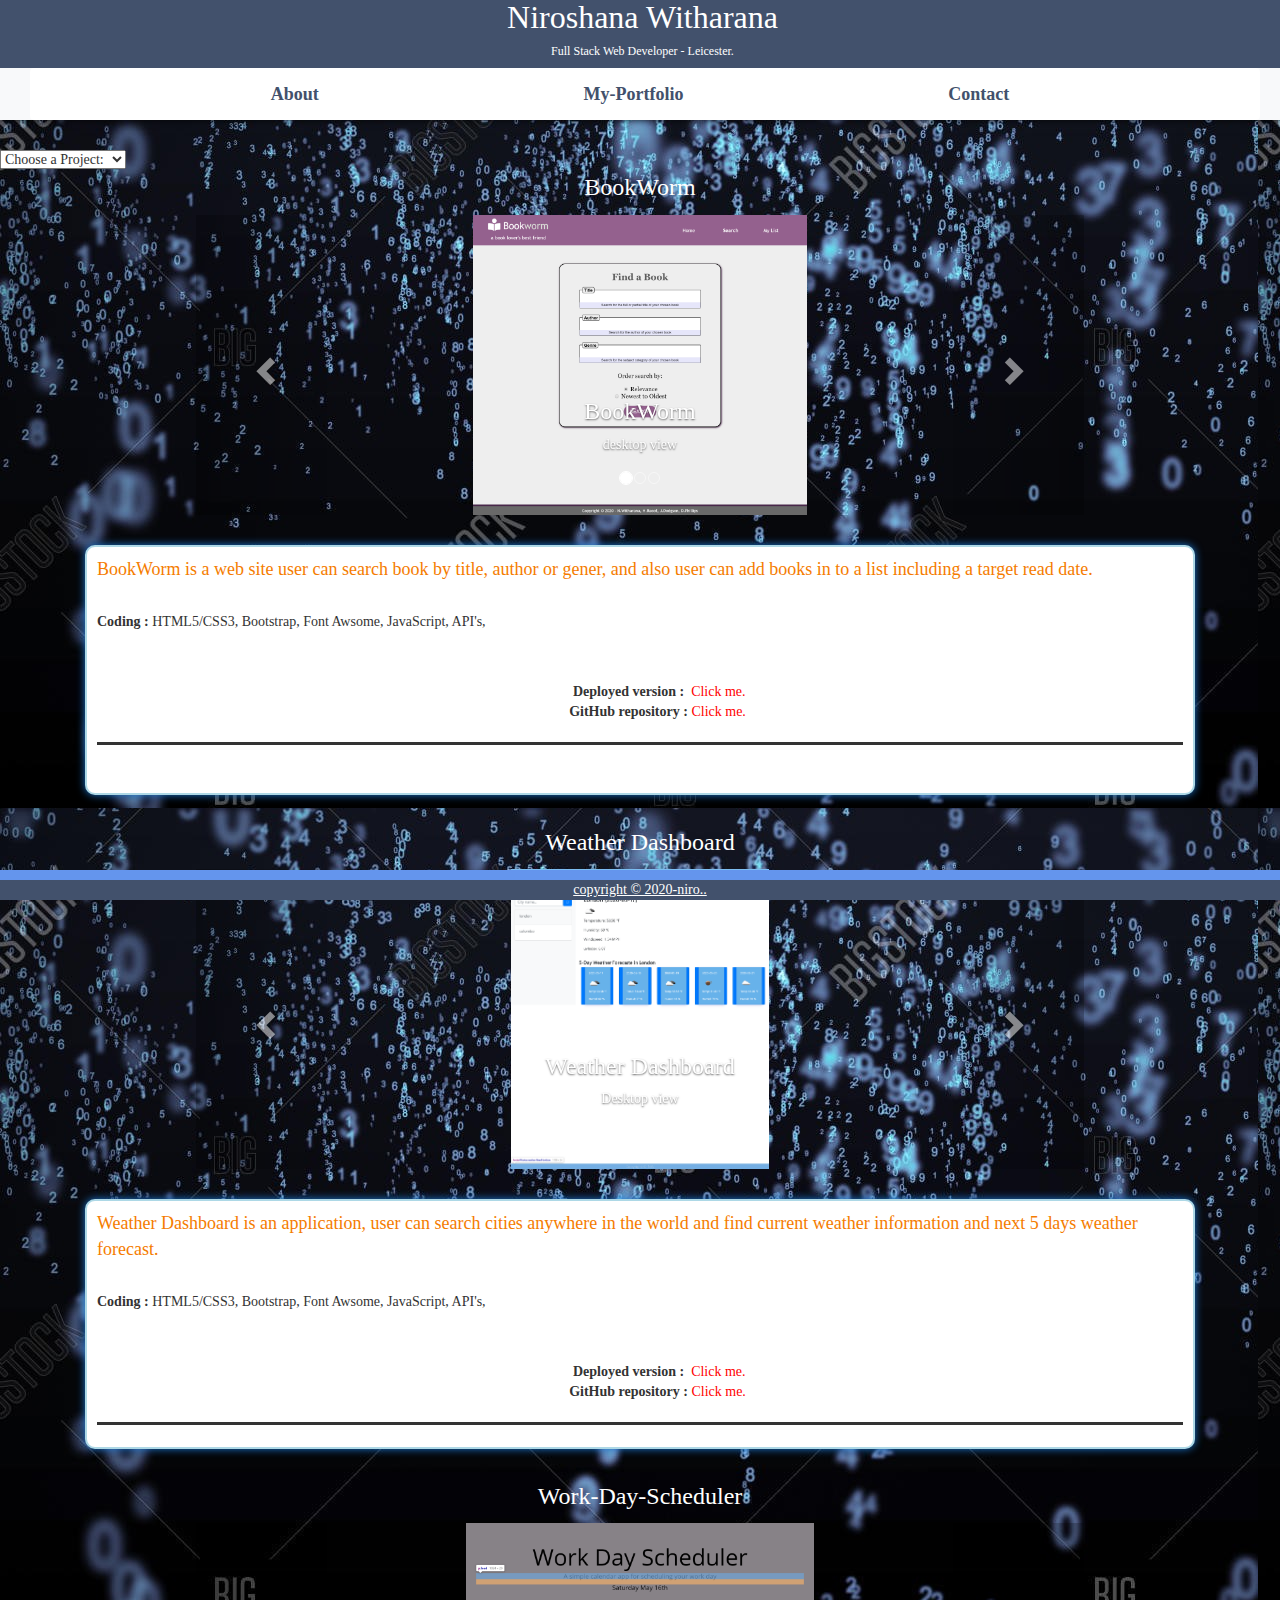
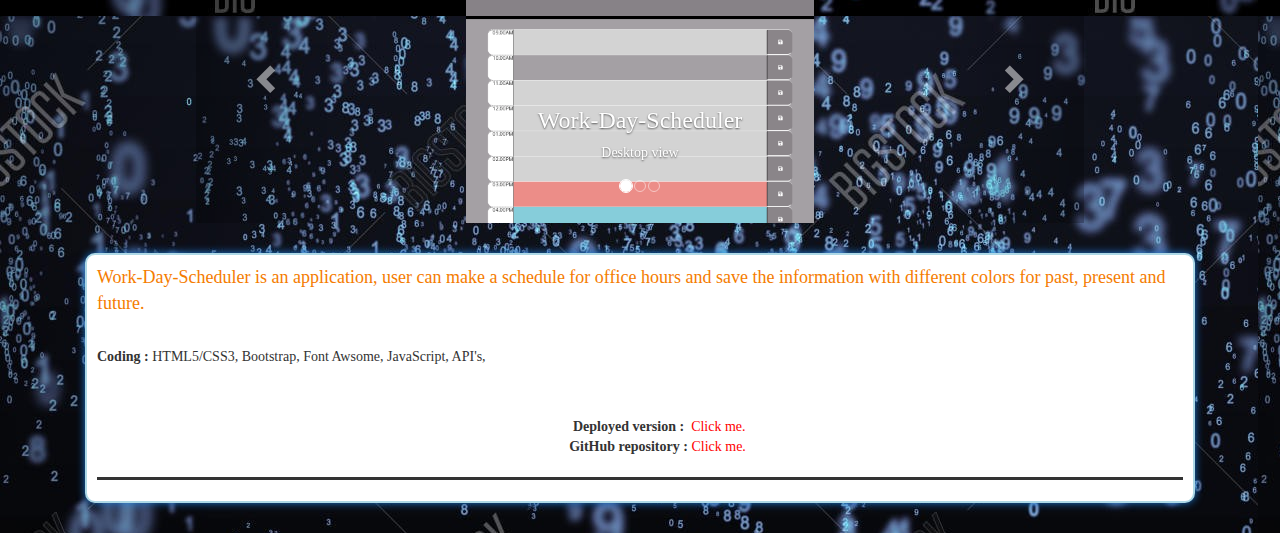
==== portfolio.html @ 0a8e4cf7 "portfolio updated" ====
<!DOCTYPE html>
<html lang="en">

<head>
  <meta charset="UTF-8">
  <meta name="viewport" content="width=device-width, initial-scale=1.0">
  <link rel="stylesheet" href="style.css">
  <link href="https://stackpath.bootstrapcdn.com/bootstrap/4.4.1/css/bootstrap.min.css" rel="stylesheet"
    integrity="sha384-Vkoo8x4CGsO3+Hhxv8T/Q5PaXtkKtu6ug5TOeNV6gBiFeWPGFN9MuhOf23Q9Ifjh" crossorigin="anonymous">

  <link rel="stylesheet" href="https://maxcdn.bootstrapcdn.com/bootstrap/3.4.1/css/bootstrap.min.css">
  <script src="https://ajax.googleapis.com/ajax/libs/jquery/3.5.1/jquery.min.js"></script>
  <script src="https://maxcdn.bootstrapcdn.com/bootstrap/3.4.1/js/bootstrap.min.js"></script>
  <title>My-Portfolio</title>
</head>

<body>
  <div class="navDiv">
    <span class="navHeader">
      <h1>Niroshana Witharana</h1>
    </span>
    <span class="navHeader">
      <h6 class="subHeader">Full Stack Web Developer - Leicester.</h6>
    </span>

    <nav class="navbar navbar-light navLink navFix">
      <a class="navbar-brand navAbout navPort1" href="index.html">About</a>

      <a class="navbar-brand navPortfolio navPort2" href="portfolio.html">My-Portfolio</a>

      <a class="navbar-brand navContact navPort3" href="contact.html">Contact</a>
    </nav>
  </div>

  <main class="portfolio">
    <select name="projectname" id="projectname" onchange="myProject()">
      <option value="" disabled selected>Choose a Project:</option>
      <option value="bookworm">BookWorm</option>
      <option value="getgrab">Get Grab</option>
      <option value="employeetracker">Employee Tracker</option>
    </select>

    <div class="container bookworm">
      <p class="proName">BookWorm</p>
      <div>
        <div id="myCarousel" class="carousel slide" data-ride="carousel">
          <!-- Indicators -->
          <ol class="carousel-indicators">
            <li data-target="#myCarousel" data-slide-to="0" class="active"></li>
            <li data-target="#myCarousel" data-slide-to="1"></li>
            <li data-target="#myCarousel" data-slide-to="2"></li>
          </ol>

          <!-- Wrapper for slides -->
          <div class="carousel-inner">

            <div class="item active">
              <img src="images\desktop.png" alt="Los Angeles" class="proImage" style="width:100%;">
              <div class="carousel-caption">
                <h3>BookWorm</h3>
                <p>desktop view</p>
              </div>
            </div>

            <div class="item">
              <img src="images\bookworm-ipad.png" alt="Chicago" class="proImage" style="width:100%;">
              <div class="carousel-caption">
                <h3>BookWorm</h3>
                <p>ipad view</p>
              </div>
            </div>

            <div class="item">
              <img src="images\bookwarm-mobile.png" alt="New York" class="proImage" style="width:100%;">
              <div class="carousel-caption">
                <h3>BookWorm</h3>
                <p>mobile view</p>
              </div>
            </div>

          </div>

          <!-- Left and right controls -->
          <a class="left carousel-control" href="#myCarousel" data-slide="prev">
            <span class="glyphicon glyphicon-chevron-left"></span>
            <span class="sr-only">Previous</span>
          </a>
          <a class="right carousel-control" href="#myCarousel" data-slide="next">
            <span class="glyphicon glyphicon-chevron-right"></span>
            <span class="sr-only">Next</span>
          </a>
        </div>

      </div>
      <div class="mainDiv projectInfo">
        <p class="proInfo">BookWorm is a web site user can search book by title, author or gener, and also user can
          add books in to a list including a target read date.</p>
        <br>
        <strong>Coding : </strong>HTML5/CSS3, Bootstrap, Font Awsome, JavaScript, API's,
        <div class="proLink">
          <strong> Deployed version : </strong> <a href="https://joedodgson.github.io/Bookworm/home.html">Click me.</a>
          <strong>GitHub repository : </strong><a href="https://github.com/niroshanwitharana/Bookworm">Click me.</a>
        </div>
      </div>
    </div>

    <div class="container getgrab">
      <p class="proName">Weather Dashboard</p>
      <div>
        <div id="myCarousel" class="carousel slide" data-ride="carousel">
          <!-- Indicators -->
          <ol class="carousel-indicators">
            <li data-target="#myCarousel" data-slide-to="0" class="active"></li>
            <li data-target="#myCarousel" data-slide-to="1"></li>
            <li data-target="#myCarousel" data-slide-to="2"></li>
          </ol>

          <!-- Wrapper for slides -->
          <div class="carousel-inner">

            <div class="item active">
              <img src="images\weather-desktop.png" alt="Los Angeles" class="proImage" style="width:100%;">
              <div class="carousel-caption">
                <h3>Weather Dashboard</h3>
                <p>Desktop view</p>
              </div>
            </div>

            <div class="item">
              <img src="images\weather-ipad.png" alt="Chicago" class="proImage" style="width:100%;">
              <div class="carousel-caption">
                <h3>Weather Dashboard</h3>
                <p>Ipad view</p>
              </div>
            </div>

            <div class="item">
              <img src="images\weather-mobile.png" alt="New York" class="proImage" style="width:100%;">
              <div class="carousel-caption">
                <h3>Weather Dashboard</h3>
                <p>Mobile view</p>
              </div>
            </div>
            
          </div>

          <!-- Left and right controls -->
          <a class="left carousel-control" href="#myCarousel" data-slide="prev">
            <span class="glyphicon glyphicon-chevron-left"></span>
            <span class="sr-only">Previous</span>
          </a>
          <a class="right carousel-control" href="#myCarousel" data-slide="next">
            <span class="glyphicon glyphicon-chevron-right"></span>
            <span class="sr-only">Next</span>
          </a>
        </div>
      </div>
      <div class="mainDiv projectInfo">
        <p class="proInfo">Weather Dashboard is an application, user can search cities anywhere in the world and find
          current weather information and next 5 days weather forecast. </p>
        <br>
        <strong>Coding : </strong>HTML5/CSS3, Bootstrap, Font Awsome, JavaScript, API's,
        <div class="proLink">
          <strong> Deployed version : </strong> <a href="https://niroshanwitharana.github.io/University-Of-Birmingham/Weather-Dashboard/index.html">Click me.</a>
          <strong>GitHub repository : </strong><a href="https://github.com/niroshanwitharana/University-Of-Birmingham/tree/master/Weather-Dashboard">Click me.</a>
        </div>
      </div>     
    </div>

    <div class="container employeetracker">
      <p class="proName">Work-Day-Scheduler</p>
      <div>
        <div id="myCarousel" class="carousel slide" data-ride="carousel">
          <!-- Indicators -->
          <ol class="carousel-indicators">
            <li data-target="#myCarousel" data-slide-to="0" class="active"></li>
            <li data-target="#myCarousel" data-slide-to="1"></li>
            <li data-target="#myCarousel" data-slide-to="2"></li>
          </ol>

          <!-- Wrapper for slides -->
          <div class="carousel-inner">

            <div class="item active">
              <img src="images\planner-desktop.png" alt="Los Angeles" class="proImage" style="width:100%;">
              <div class="carousel-caption">
                <h3>Work-Day-Scheduler</h3>
                <p>Desktop view</p>
              </div>
            </div>

            <div class="item">
              <img src="images\planner-ipad.png" alt="Chicago" class="proImage" style="width:100%;">
              <div class="carousel-caption">
                <h3>Work-Day-Scheduler</h3>
                <p>Ipad view</p>
              </div>
            </div>

            <div class="item">
              <img src="images\planner-mobile.png" alt="New York" class="proImage" style="width:100%;">
              <div class="carousel-caption">
                <h3>Work-Day-Scheduler</h3>
                <p>Mobile view</p>
              </div>
            </div>

          </div>

          <!-- Left and right controls -->
          <a class="left carousel-control" href="#myCarousel" data-slide="prev">
            <span class="glyphicon glyphicon-chevron-left"></span>
            <span class="sr-only">Previous</span>
          </a>
          <a class="right carousel-control" href="#myCarousel" data-slide="next">
            <span class="glyphicon glyphicon-chevron-right"></span>
            <span class="sr-only">Next</span>
          </a>
        </div>
      </div>
      <div class="mainDiv projectInfo">
        <p class="proInfo">Work-Day-Scheduler is an application, user can make a schedule for office hours and save
          the information with different colors for past, present and future. </p>
        <br>
        <strong>Coding : </strong>HTML5/CSS3, Bootstrap, Font Awsome, JavaScript, API's,
        <div class="proLink">
          <strong> Deployed version : </strong> <a href="https://niroshanwitharana.github.io/University-Of-Birmingham/work-day-scheduler/Develop/index.html">Click me.</a>
          <strong>GitHub repository : </strong><a href="https://github.com/niroshanwitharana/University-Of-Birmingham/tree/master/work-day-scheduler">Click me.</a>
        </div>
      </div> 
      
    </div>

  </main>

  
  <footer id="basement" class="basementFix">
    <div class="stickToFooter"></div>
    <p class="foot">copyright © 2020-niro..</p>
  </footer>

  <script src="https://code.jquery.com/jquery-3.4.1.min.js"></script>
  <script src="script.js"></script>
</body>

</html>
---- style.css ----
*{
    margin: 0px;
    padding: 0px;
    font-family: serif;
}
/* nav bar styling */
.navDiv{
    display: grid;
    background: white;
}
.navHeader{
    background-color: #42516c;
    color: white;
    display: inline;
    text-align: center;
    padding-left: 5px;   
}
h1{
    font-size: x-large !important;
    padding: 0px;
    margin: 0px !important;
   }
.navLink{    
    cursor: pointer;    
}
a:hover {
    color: red;
  }
.subHeader{
    display: block !important;
    
}
.navbar{
    padding: 0px !important;
    background-image: url(./images/1_80Ofj1rQvBRC9rB7pu_BWw.jpeg) !important;
}

.navbar-light .navbar-brand {
   color: #42516c !important;
}
.navFix{
    margin-bottom: 0px !important;
    position: relative;
    display: flex;
    flex-wrap: wrap;
    justify-content: space-between;
}
.navPort1{
    float: left;
}
.navPort3{
    float: right;
}

/* main styling */
h5{
    text-align: center;
}
.theo{
    width: 50%;
    height: auto;
    display: block;
    margin-left: auto;
    margin-right: auto;
    margin-bottom: 10px;
    
}
.about{
    list-style: none
}
.aboutMe{
        
    height: auto;
    margin-left: auto;
    margin-right: auto;
    background-image: url(./images/abstract-web-developer-background-blue.jpg);
}
.aboutMeH4{
    color: white;  
    padding-bottom: 20px;    
}
.aboutDiv{
    float: left;
    margin-right: 10px;
    color: #42516c !important;
}
ul li a{
    color: #42516c;
}
.mainDiv{
    border: 2px solid;
    width: 70%;
    float: right;
    border-radius: 10px;
    min-height: 250px;
    border-color: lightblue;
    padding: 10px;
    box-shadow: 0 0 8px #1976D2;
    background-color: white;
}
.projectInfo{
    margin-top: 30px;
    margin-bottom: 30px;
    width: 100% !important;
    margin-right: 0px !important;
}
.info{
    display: none;
}
.hide{
    display: none;
}
.show{
    display: block;
}
.mainContact{
    padding: 10px !important;
    background-color: whitesmoke; 
    display: inline-block;    
}
body{
    background-color: #d8d5d5 !important;
    height: 100%;
    background-image: url(./images/262869841.jpg);
    
 }

.stickToFooter{
    background: cornflowerblue;
    height: 10px;
    position: relative;
    
}
.resume{
    clear: both;
    display: block;
    text-align: center;
    color:#8E24AA;
    padding-top: 20px;
}
/* portfolio css*/
.carousel {
    position: relative;
    width: 80%;
    display: block;
    margin-left: auto;
    margin-right: auto;
}
.portfolio {
    padding-top: 30px;
}
.proImage {
    height: 300px !important;
    width: auto !important;    
    margin-left: auto;
    margin-right: auto;
}
.proName {
    color: white;
    font-size: x-large;
    text-align: center;
}
.proInfo {
    color: #F57C00;
    font-size: large;
}
.proLink {
    display: block;
    margin-top: inherit;
    border-bottom-style: solid;
    white-space: break-spaces;
    text-align: center;
}
.proLink a{
    color: red;
}
/* contact */
.contactInfo{
    display: block;
    margin-left: auto;
    margin-right: auto;
    margin-top: 50px;
    margin-bottom: 50px;
    border: 2px solid;
    width: 70%;    
    border-radius: 10px;
    min-height: 250px;
    border-color: lightblue;    
    box-shadow: 0 0 8px #42516c;
    background: white;
}
.contactHeader{
    color: tomato;
    text-align: center;
}
.forHr{
    display: block;
    border: solid 1px;
    width: 80%;
    margin-left: auto;
    margin-right: auto;
    
}
.address{
    text-align: center;
    
}
.left{
    float: left;
    padding-left: 20px;
}
.right{
    float: right;
    padding-right: 20px;
}
 #basement{
     text-align: center;
     background: #42516c;
     text-decoration: underline;   
     color: white; 
        
 }
 .basementFix{
    display: block;
    bottom: 0px;
    position: fixed;
    width: -webkit-fill-available;
 }
.foot{
    margin-bottom: 0px !important;
    
}



@media screen and (min-width: 640px) {
   .navHeader{
    display: block;    
   }  
    .aboutMe{
        clear: both;
    }
    .navLink{        
        font-weight: 600;
        margin-left: 30px;
        margin-right: 20px;
    }
    .navDiv{
       background-color: #f8f9fa;
       line-height: normal;
       box-shadow: 0px -1px 8px black;
        
    }
    .navHeader{
        padding-bottom: inherit;
        
    }
    h1{
        font-size: xx-large !important;
    }
    .mainContact{
        margin-top: 15px;     
        box-shadow: -2px 4px 9px 0px black;   
        /* margin-left: 15px !important;  */
        /* margin-right: 15px !important; */
        padding-right: 10px;    
        display: block;       
        margin-left: auto !important;
        margin-right: auto !important;
        margin-bottom: 20px !important;
    }
    .mainDiv{
        margin-right: 30px;
    }
  }
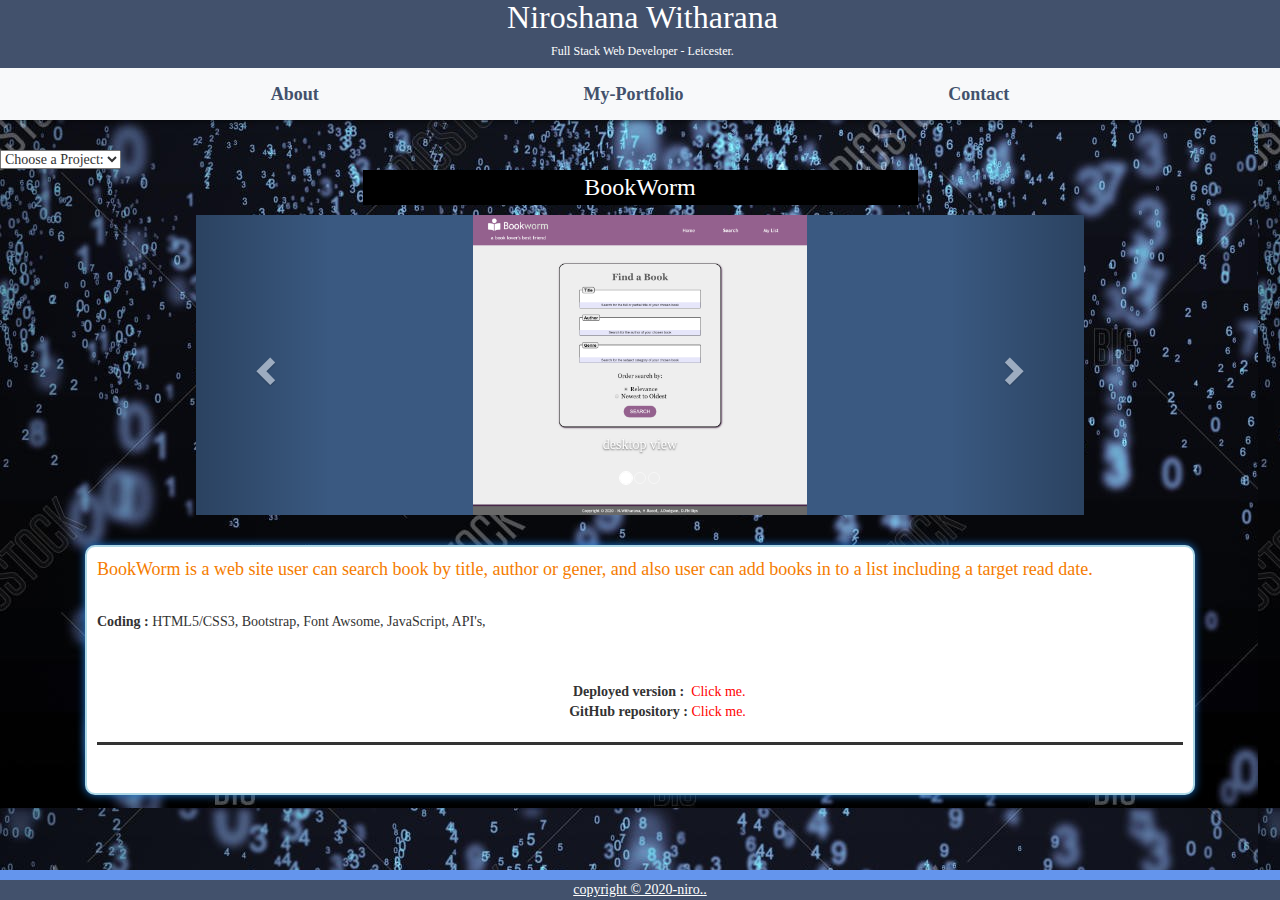
==== commit b8c6e2a7: "add new project and screenshots" ====
--- a/portfolio.html
+++ b/portfolio.html
@@ -37,7 +37,7 @@
       <option value="" disabled selected>Choose a Project:</option>
       <option value="bookworm">BookWorm</option>
       <option value="getgrab">Get Grab</option>
-      <option value="employeetracker">Employee Tracker</option>
+      <option value="employeetracker">Eat-Da-Burger</option>
     </select>
 
     <div class="container bookworm">
@@ -57,7 +57,7 @@
             <div class="item active">
               <img src="images\desktop.png" alt="Los Angeles" class="proImage" style="width:100%;">
               <div class="carousel-caption">
-                <h3>BookWorm</h3>
+      
                 <p>desktop view</p>
               </div>
             </div>
@@ -65,7 +65,7 @@
             <div class="item">
               <img src="images\bookworm-ipad.png" alt="Chicago" class="proImage" style="width:100%;">
               <div class="carousel-caption">
-                <h3>BookWorm</h3>
+      
                 <p>ipad view</p>
               </div>
             </div>
@@ -73,7 +73,7 @@
             <div class="item">
               <img src="images\bookwarm-mobile.png" alt="New York" class="proImage" style="width:100%;">
               <div class="carousel-caption">
-                <h3>BookWorm</h3>
+      
                 <p>mobile view</p>
               </div>
             </div>
@@ -105,7 +105,7 @@
     </div>
 
     <div class="container getgrab">
-      <p class="proName">Weather Dashboard</p>
+      <p class="proName">Get Grub</p>
       <div>
         <div id="myCarousel" class="carousel slide" data-ride="carousel">
           <!-- Indicators -->
@@ -119,25 +119,46 @@
           <div class="carousel-inner">
 
             <div class="item active">
-              <img src="images\weather-desktop.png" alt="Los Angeles" class="proImage" style="width:100%;">
-              <div class="carousel-caption">
-                <h3>Weather Dashboard</h3>
+              <img src="images\get_grub_desktop1.png" alt="Los Angeles" class="proImage" style="width:100%;">
+              <div class="carousel-caption">
+      
                 <p>Desktop view</p>
               </div>
             </div>
-
-            <div class="item">
-              <img src="images\weather-ipad.png" alt="Chicago" class="proImage" style="width:100%;">
-              <div class="carousel-caption">
-                <h3>Weather Dashboard</h3>
+            <div class="item">
+              <img src="images\get_grub_desktop2.png" alt="Los Angeles" class="proImage" style="width:100%;">
+              <div class="carousel-caption">
+      
+                <p>Desktop view</p>
+              </div>
+            </div>
+
+            <div class="item">
+              <img src="images\get-grub-app.herokuapp.com_dashboard (1).png" alt="Chicago" class="proImage" style="width:100%;">
+              <div class="carousel-caption">
+      
                 <p>Ipad view</p>
               </div>
             </div>
-
-            <div class="item">
-              <img src="images\weather-mobile.png" alt="New York" class="proImage" style="width:100%;">
-              <div class="carousel-caption">
-                <h3>Weather Dashboard</h3>
+            <div class="item">
+              <img src="images\get-grub-app.herokuapp.com_member (1).png" alt="Chicago" class="proImage" style="width:100%;">
+              <div class="carousel-caption">
+      
+                <p>Ipad view</p>
+              </div>
+            </div>
+
+            <div class="item">
+              <img src="images\get-grub-app.herokuapp.com_(Moto G4).png" alt="New York" class="proImage" style="width:100%;">
+              <div class="carousel-caption">
+      
+                <p>Mobile view</p>
+              </div>
+            </div>
+            <div class="item">
+              <img src="images\get-grub-app.herokuapp.com_member(iPhone 5_SE).png" alt="New York" class="proImage" style="width:100%;">
+              <div class="carousel-caption">
+      
                 <p>Mobile view</p>
               </div>
             </div>
@@ -156,19 +177,19 @@
         </div>
       </div>
       <div class="mainDiv projectInfo">
-        <p class="proInfo">Weather Dashboard is an application, user can search cities anywhere in the world and find
-          current weather information and next 5 days weather forecast. </p>
+        <p class="proInfo">Get Grub is a recipe finding application. This was my second project whis is i worked as a team. we used Trello board insted of canban board to planned our tasks, write psudocode and keep tracking how we did approach the tasks with the planned time frame using Grapph. we had daily stand-up meeting and been following Agile process.,<br> In this Applicatio User can login with google ID for now. we used Passport and google Oauth to Authentication and Authorization. User can search recipies, add them in to My-list, delete them when user don't need them anymore, add your own changes to recipe as a comments and also update that comments.
+            </p>
         <br>
-        <strong>Coding : </strong>HTML5/CSS3, Bootstrap, Font Awsome, JavaScript, API's,
+        <strong>Coding : </strong>HTML5/CSS3, Bootstrap, Materialize, JavaScript, API's, Node.js, Express.js, Handlebars, Sequelize, PostgreSQL, bcryptjs.  
         <div class="proLink">
-          <strong> Deployed version : </strong> <a href="https://niroshanwitharana.github.io/University-Of-Birmingham/Weather-Dashboard/index.html">Click me.</a>
-          <strong>GitHub repository : </strong><a href="https://github.com/niroshanwitharana/University-Of-Birmingham/tree/master/Weather-Dashboard">Click me.</a>
+          <strong> Deployed version : </strong> <a href="http://get-grub-app.herokuapp.com/guest">Click me.</a>
+          <strong>GitHub repository : </strong><a href="https://github.com/meeday/git_grub">Click me.</a>
         </div>
       </div>     
     </div>
 
     <div class="container employeetracker">
-      <p class="proName">Work-Day-Scheduler</p>
+      <p class="proName">Eat-Da-Burger</p>
       <div>
         <div id="myCarousel" class="carousel slide" data-ride="carousel">
           <!-- Indicators -->
@@ -182,25 +203,25 @@
           <div class="carousel-inner">
 
             <div class="item active">
-              <img src="images\planner-desktop.png" alt="Los Angeles" class="proImage" style="width:100%;">
-              <div class="carousel-caption">
-                <h3>Work-Day-Scheduler</h3>
+              <img src="images\burger-desktop.png" alt="Los Angeles" class="proImage" style="width:100%;">
+              <div class="carousel-caption">
+                
                 <p>Desktop view</p>
               </div>
             </div>
 
             <div class="item">
-              <img src="images\planner-ipad.png" alt="Chicago" class="proImage" style="width:100%;">
-              <div class="carousel-caption">
-                <h3>Work-Day-Scheduler</h3>
+              <img src="images\burger-da-eat-niro.herokuapp.com_(iPad).png" alt="Chicago" class="proImage" style="width:100%;">
+              <div class="carousel-caption">
+                
                 <p>Ipad view</p>
               </div>
             </div>
 
             <div class="item">
-              <img src="images\planner-mobile.png" alt="New York" class="proImage" style="width:100%;">
-              <div class="carousel-caption">
-                <h3>Work-Day-Scheduler</h3>
+              <img src="images\burger-da-eat-niro.herokuapp.com_(iPhone 5_SE).png" alt="New York" class="proImage" style="width:100%;">
+              <div class="carousel-caption">
+                
                 <p>Mobile view</p>
               </div>
             </div>
@@ -219,13 +240,12 @@
         </div>
       </div>
       <div class="mainDiv projectInfo">
-        <p class="proInfo">Work-Day-Scheduler is an application, user can make a schedule for office hours and save
-          the information with different colors for past, present and future. </p>
+        <p class="proInfo">Eat-Da-Burger is an application, user can add burgers and update them. learned how to create ORM, work with Handlebars, create our own models work with Mysql and express</p>
         <br>
-        <strong>Coding : </strong>HTML5/CSS3, Bootstrap, Font Awsome, JavaScript, API's,
+        <strong>Coding : </strong>HTML5/CSS3, Bootstrap, JavaScript, Mysql, Express, Express-Handlebars
         <div class="proLink">
-          <strong> Deployed version : </strong> <a href="https://niroshanwitharana.github.io/University-Of-Birmingham/work-day-scheduler/Develop/index.html">Click me.</a>
-          <strong>GitHub repository : </strong><a href="https://github.com/niroshanwitharana/University-Of-Birmingham/tree/master/work-day-scheduler">Click me.</a>
+          <strong> Deployed version : </strong> <a href="https://burger-da-eat-niro.herokuapp.com/">Click me.</a>
+          <strong>GitHub repository : </strong><a href="https://github.com/niroshanwitharana/Burger">Click me.</a>
         </div>
       </div> 
       
--- a/style.css
+++ b/style.css
@@ -146,6 +146,9 @@
     margin-left: auto;
     margin-right: auto;
 }
+.carousel-inner{
+    background-color: rgb(58, 89, 129);
+}
 .portfolio {
     padding-top: 30px;
 }
@@ -159,6 +162,10 @@
     color: white;
     font-size: x-large;
     text-align: center;
+    background-color: black;
+    width: 50%;
+    margin-left: auto;
+    margin-right: auto;
 }
 .proInfo {
     color: #F57C00;
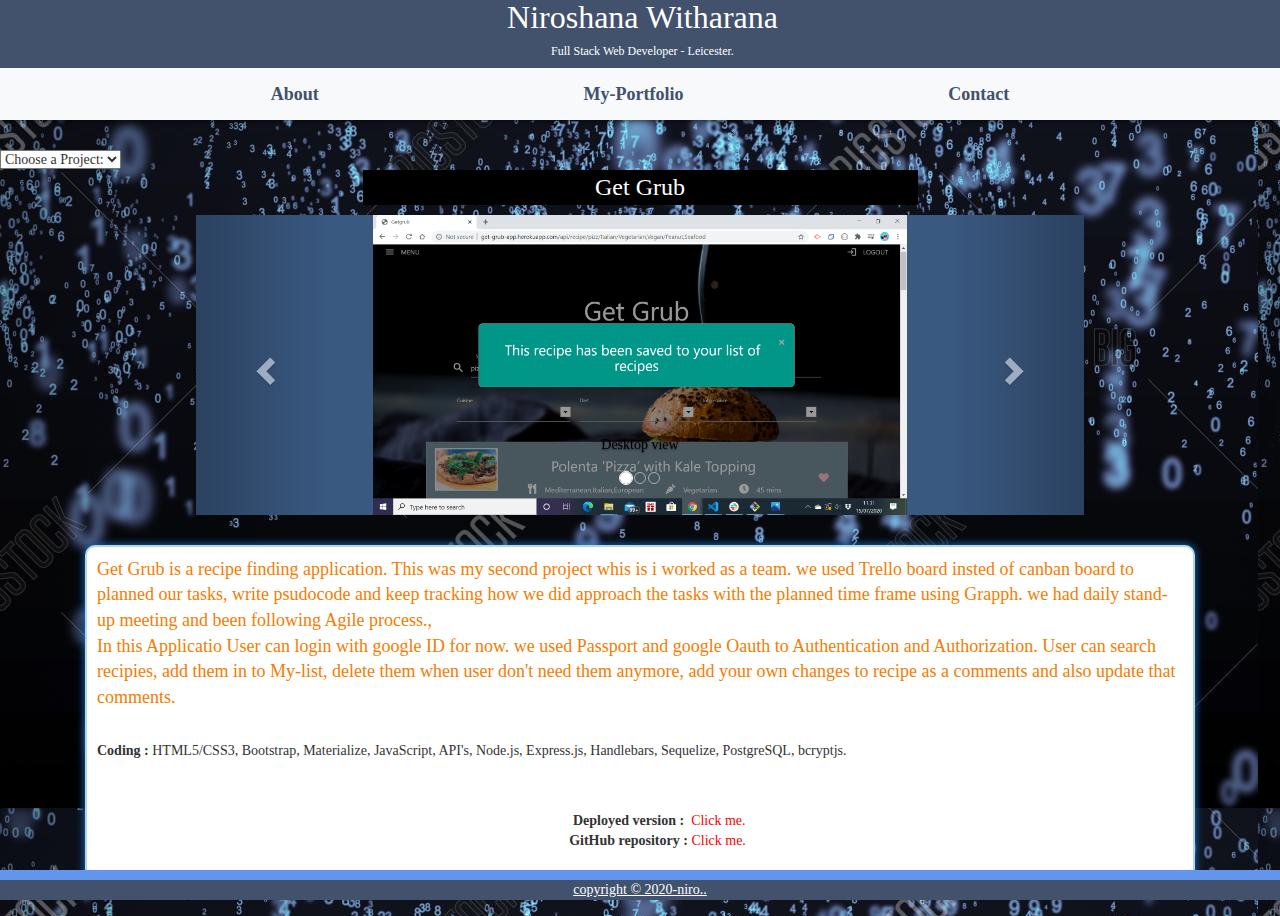
==== commit 15d5e3af: "portfolio updated" ====
--- a/portfolio.html
+++ b/portfolio.html
@@ -35,8 +35,8 @@
   <main class="portfolio">
     <select name="projectname" id="projectname" onchange="myProject()">
       <option value="" disabled selected>Choose a Project:</option>
+      <option value="getgrab">Get Grab</option>
       <option value="bookworm">BookWorm</option>
-      <option value="getgrab">Get Grab</option>
       <option value="employeetracker">Eat-Da-Burger</option>
     </select>
 
--- a/style.css
+++ b/style.css
@@ -149,6 +149,10 @@
 .carousel-inner{
     background-color: rgb(58, 89, 129);
 }
+.carousel-caption{
+    color: black !important;
+}
+
 .portfolio {
     padding-top: 30px;
 }
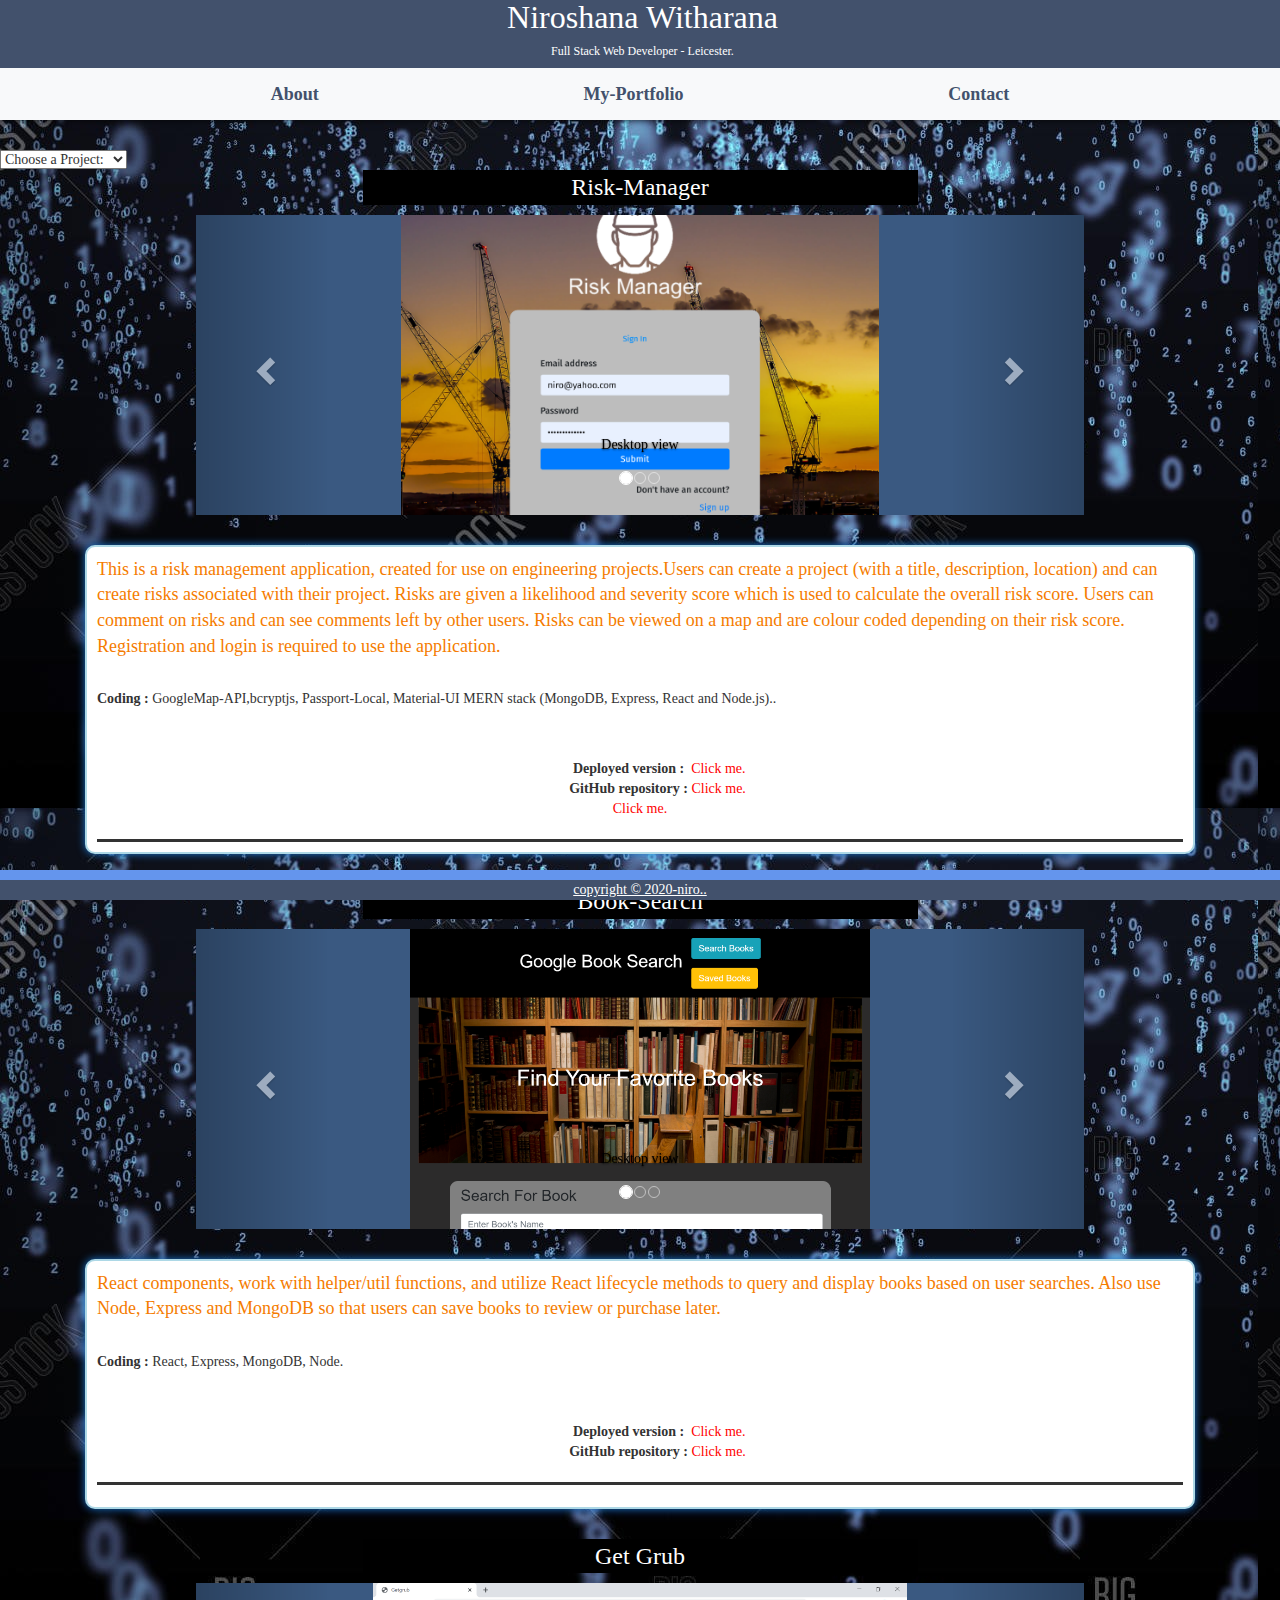
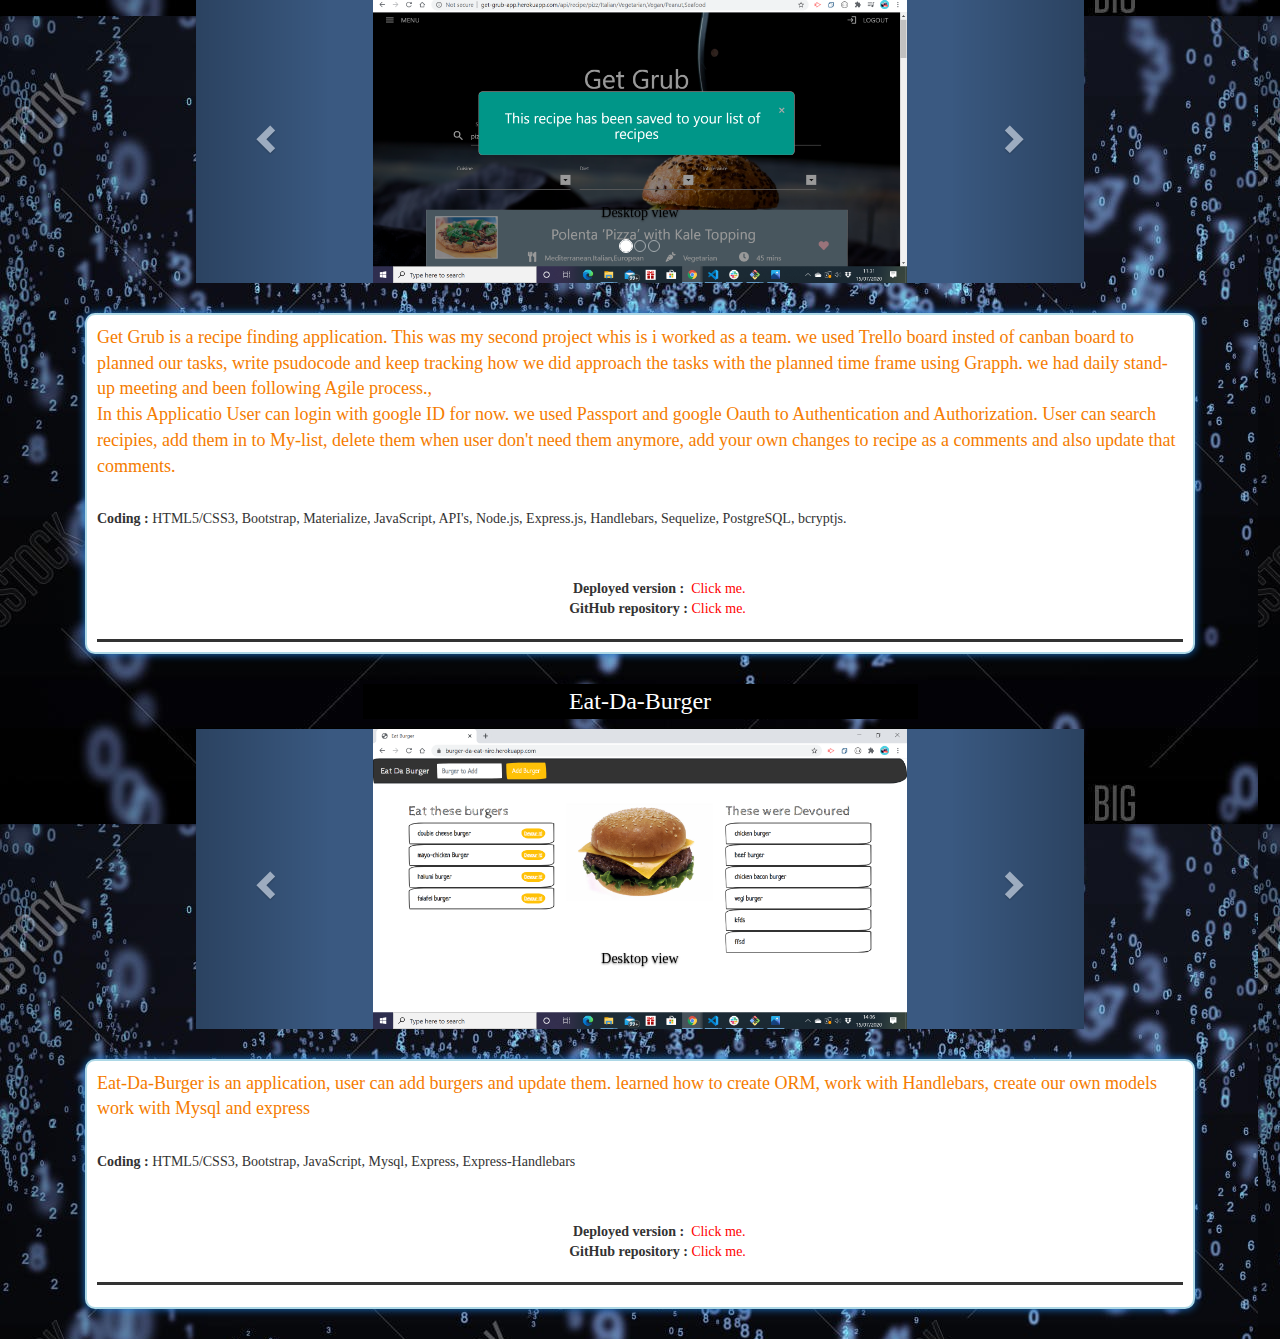
==== commit 8b870320: "update portfolio" ====
--- a/portfolio.html
+++ b/portfolio.html
@@ -37,9 +37,241 @@
       <option value="" disabled selected>Choose a Project:</option>
       <option value="getgrab">Get Grab</option>
       <option value="bookworm">BookWorm</option>
-      <option value="employeetracker">Eat-Da-Burger</option>
+      <option value="burger">Eat-Da-Burger</option>
+      <option value="riskmanager">Risk-Manager</option>
+      <option value="booksearch">Book-Search</option>
+      <option value="employeetracker">Employee-Tracker</option>
     </select>
-
+    <!-- start risk-manager -->
+    <div class="container riskmanager">
+      <p class="proName">Risk-Manager</p>
+      <div>
+        <div id="myCarousel" class="carousel slide" data-ride="carousel">
+          <!-- Indicators -->
+          <ol class="carousel-indicators">
+            <li data-target="#myCarousel" data-slide-to="0" class="active"></li>
+            <li data-target="#myCarousel" data-slide-to="1"></li>
+            <li data-target="#myCarousel" data-slide-to="2"></li>
+          </ol>
+
+          <!-- Wrapper for slides -->
+          <div class="carousel-inner">
+
+            <div class="item active">
+              <img src="images\risk-app-desktop1.png" alt="Los Angeles" class="proImage" style="width:100%;">
+              <div class="carousel-caption">
+      
+                <p>Desktop view</p>
+              </div>
+            </div>
+            <div class="item">
+              <img src="images\risk-app-desktop2.png" alt="Los Angeles" class="proImage" style="width:100%;">
+              <div class="carousel-caption">
+      
+                <p>Desktop view</p>
+              </div>
+            </div>
+
+            <div class="item">
+              <img src="images\risk-app-ipad1.png" alt="Chicago" class="proImage" style="width:100%;">
+              <div class="carousel-caption">
+      
+                <p>Ipad view</p>
+              </div>
+            </div>
+            <div class="item">
+              <img src="images\risk-app-ipad2.png" alt="Chicago" class="proImage" style="width:100%;">
+              <div class="carousel-caption">
+      
+                <p>Ipad view</p>
+              </div>
+            </div>
+
+            <div class="item">
+              <img src="images\risk-app-mobile1.png" alt="New York" class="proImage" style="width:100%;">
+              <div class="carousel-caption">
+      
+                <p>Mobile view</p>
+              </div>
+            </div>
+            <div class="item">
+              <img src="images\risk-app-mobile2.png" alt="New York" class="proImage" style="width:100%;">
+              <div class="carousel-caption">
+      
+                <p>Mobile view</p>
+              </div>
+            </div>
+            
+          </div>
+
+          <!-- Left and right controls -->
+          <a class="left carousel-control" href="#myCarousel" data-slide="prev">
+            <span class="glyphicon glyphicon-chevron-left"></span>
+            <span class="sr-only">Previous</span>
+          </a>
+          <a class="right carousel-control" href="#myCarousel" data-slide="next">
+            <span class="glyphicon glyphicon-chevron-right"></span>
+            <span class="sr-only">Next</span>
+          </a>
+        </div>
+      </div>
+      <div class="mainDiv projectInfo">
+        <p class="proInfo">This is a risk management application, created for use on engineering projects.Users can create a project (with a title, description, location) and can create risks associated with their project. Risks are given a likelihood and severity score which is used to calculate the overall risk score. Users can comment on risks and can see comments left by other users. Risks can be viewed on a map and are colour coded depending on their risk score. Registration and login is required to use the application.
+            </p>
+        <br>
+        <strong>Coding : </strong>GoogleMap-API,bcryptjs, Passport-Local, Material-UI MERN stack (MongoDB, Express, React and Node.js)..  
+        <div class="proLink">
+          <strong> Deployed version : </strong> <a href="https://risk-manager-jmni-d4284.web.app/login">Click me.</a>
+          <strong>GitHub repository : </strong><a href="https://github.com/meeday/Risk-Manager-Frontend">Click me.</a><br><a href="https://github.com/JoeDodgson/Risk-Manager-Backend">Click me.</a>
+        </div>
+      </div>     
+    </div>
+    <!-- end risk-manager -->
+    <!-- start booksearch -->
+    <div class="container booksearch">
+      <p class="proName">Book-Search</p>
+      <div>
+        <div id="myCarousel" class="carousel slide" data-ride="carousel">
+          <!-- Indicators -->
+          <ol class="carousel-indicators">
+            <li data-target="#myCarousel" data-slide-to="0" class="active"></li>
+            <li data-target="#myCarousel" data-slide-to="1"></li>
+            <li data-target="#myCarousel" data-slide-to="2"></li>
+          </ol>
+
+          <!-- Wrapper for slides -->
+          <div class="carousel-inner">
+
+            <div class="item active">
+              <img src="images\book-search-desktop.png" alt="Los Angeles" class="proImage" style="width:100%;">
+              <div class="carousel-caption">
+      
+                <p>Desktop view</p>
+              </div>
+            </div>
+            <div class="item">
+              <img src="images\book-search-desktop2.png" alt="Los Angeles" class="proImage" style="width:100%;">
+              <div class="carousel-caption">
+      
+                <p>Desktop view</p>
+              </div>
+            </div>
+
+            <div class="item">
+              <img src="images\book-search-ipad.png" alt="Chicago" class="proImage" style="width:100%;">
+              <div class="carousel-caption">
+      
+                <p>Ipad view</p>
+              </div>
+            </div>
+            <div class="item">
+              <img src="images\book-search-ipad2.png" alt="Chicago" class="proImage" style="width:100%;">
+              <div class="carousel-caption">
+      
+                <p>Ipad view</p>
+              </div>
+            </div>
+            <div class="item">
+              <img src="images\book-search-mobile.png" alt="New York" class="proImage" style="width:100%;">
+              <div class="carousel-caption">
+      
+                <p>Mobile view</p>
+              </div>
+            </div>
+            
+          </div>
+
+          <!-- Left and right controls -->
+          <a class="left carousel-control" href="#myCarousel" data-slide="prev">
+            <span class="glyphicon glyphicon-chevron-left"></span>
+            <span class="sr-only">Previous</span>
+          </a>
+          <a class="right carousel-control" href="#myCarousel" data-slide="next">
+            <span class="glyphicon glyphicon-chevron-right"></span>
+            <span class="sr-only">Next</span>
+          </a>
+        </div>
+      </div>
+      <div class="mainDiv projectInfo">
+        <p class="proInfo">React components, work with helper/util functions, and utilize React lifecycle methods to query and display books based on user searches. Also use Node, Express and MongoDB so that users can save books to review or purchase later.
+            </p>
+        <br>
+        <strong>Coding : </strong>React, Express, MongoDB, Node.
+        <div class="proLink">
+          <strong> Deployed version : </strong> <a href="https://booksapp7517.web.app/">Click me.</a>
+          <strong>GitHub repository : </strong><a href="https://github.com/niroshanwitharana/GoogleBook_Search">Click me.</a>
+        </div>
+      </div>     
+    </div>    
+    <!-- end booksearch -->
+    <!-- start Employee Tracker -->
+    <div class="container employeetracker">
+      <p class="proName">Employee-Tracker</p>
+      <div>
+        <div id="myCarousel" class="carousel slide" data-ride="carousel">
+          <!-- Indicators -->
+          <ol class="carousel-indicators">
+            <li data-target="#myCarousel" data-slide-to="0" class="active"></li>
+            <li data-target="#myCarousel" data-slide-to="1"></li>
+            <li data-target="#myCarousel" data-slide-to="2"></li>
+          </ol>
+
+          <!-- Wrapper for slides -->
+          <div class="carousel-inner">
+
+            <div class="item active">
+              <img src="images\employee-tracker1.png" alt="Los Angeles" class="proImage" style="width:100%;">
+              <div class="carousel-caption">
+      
+                <p>Git Bash</p>
+              </div>
+            </div>
+            <div class="item">
+              <img src="images\employee-tracker2.png" alt="Los Angeles" class="proImage" style="width:100%;">
+              <div class="carousel-caption">
+      
+                <p>Git Bash</p>
+              </div>
+            </div>
+
+            <div class="item">
+              <img src="images\employee-tracker3.png" alt="Chicago" class="proImage" style="width:100%;">
+              <div class="carousel-caption">
+      
+                <p>Git Bash</p>
+              </div>
+            </div>
+            <div class="item">
+              <img src="images\employee-tracker4.png" alt="Chicago" class="proImage" style="width:100%;">
+              <div class="carousel-caption">
+      
+                <p>Git Bash</p>
+              </div>
+            </div>            
+          </div>
+
+          <!-- Left and right controls -->
+          <a class="left carousel-control" href="#myCarousel" data-slide="prev">
+            <span class="glyphicon glyphicon-chevron-left"></span>
+            <span class="sr-only">Previous</span>
+          </a>
+          <a class="right carousel-control" href="#myCarousel" data-slide="next">
+            <span class="glyphicon glyphicon-chevron-right"></span>
+            <span class="sr-only">Next</span>
+          </a>
+        </div>
+      </div>
+      <div class="mainDiv projectInfo">
+        <p class="proInfo">This is a command line application allows users to, Add departments, roles, employees, View departments, roles, employees, Update employee roles View employees by manager Delete departments, roles, employees.
+            </p>
+        <br>
+        <strong>Coding : </strong>node, inquirer, and MySQL.
+        <div class="proLink">
+          <strong>GitHub repository : </strong><a href="https://github.com/niroshanwitharana/Employee-Tracker">Click me.</a>
+        </div>
+      </div>     
+    </div>      
+    <!-- end employee Tracker -->
     <div class="container bookworm">
       <p class="proName">BookWorm</p>
       <div>
@@ -188,7 +420,7 @@
       </div>     
     </div>
 
-    <div class="container employeetracker">
+    <div class="container burger">
       <p class="proName">Eat-Da-Burger</p>
       <div>
         <div id="myCarousel" class="carousel slide" data-ride="carousel">
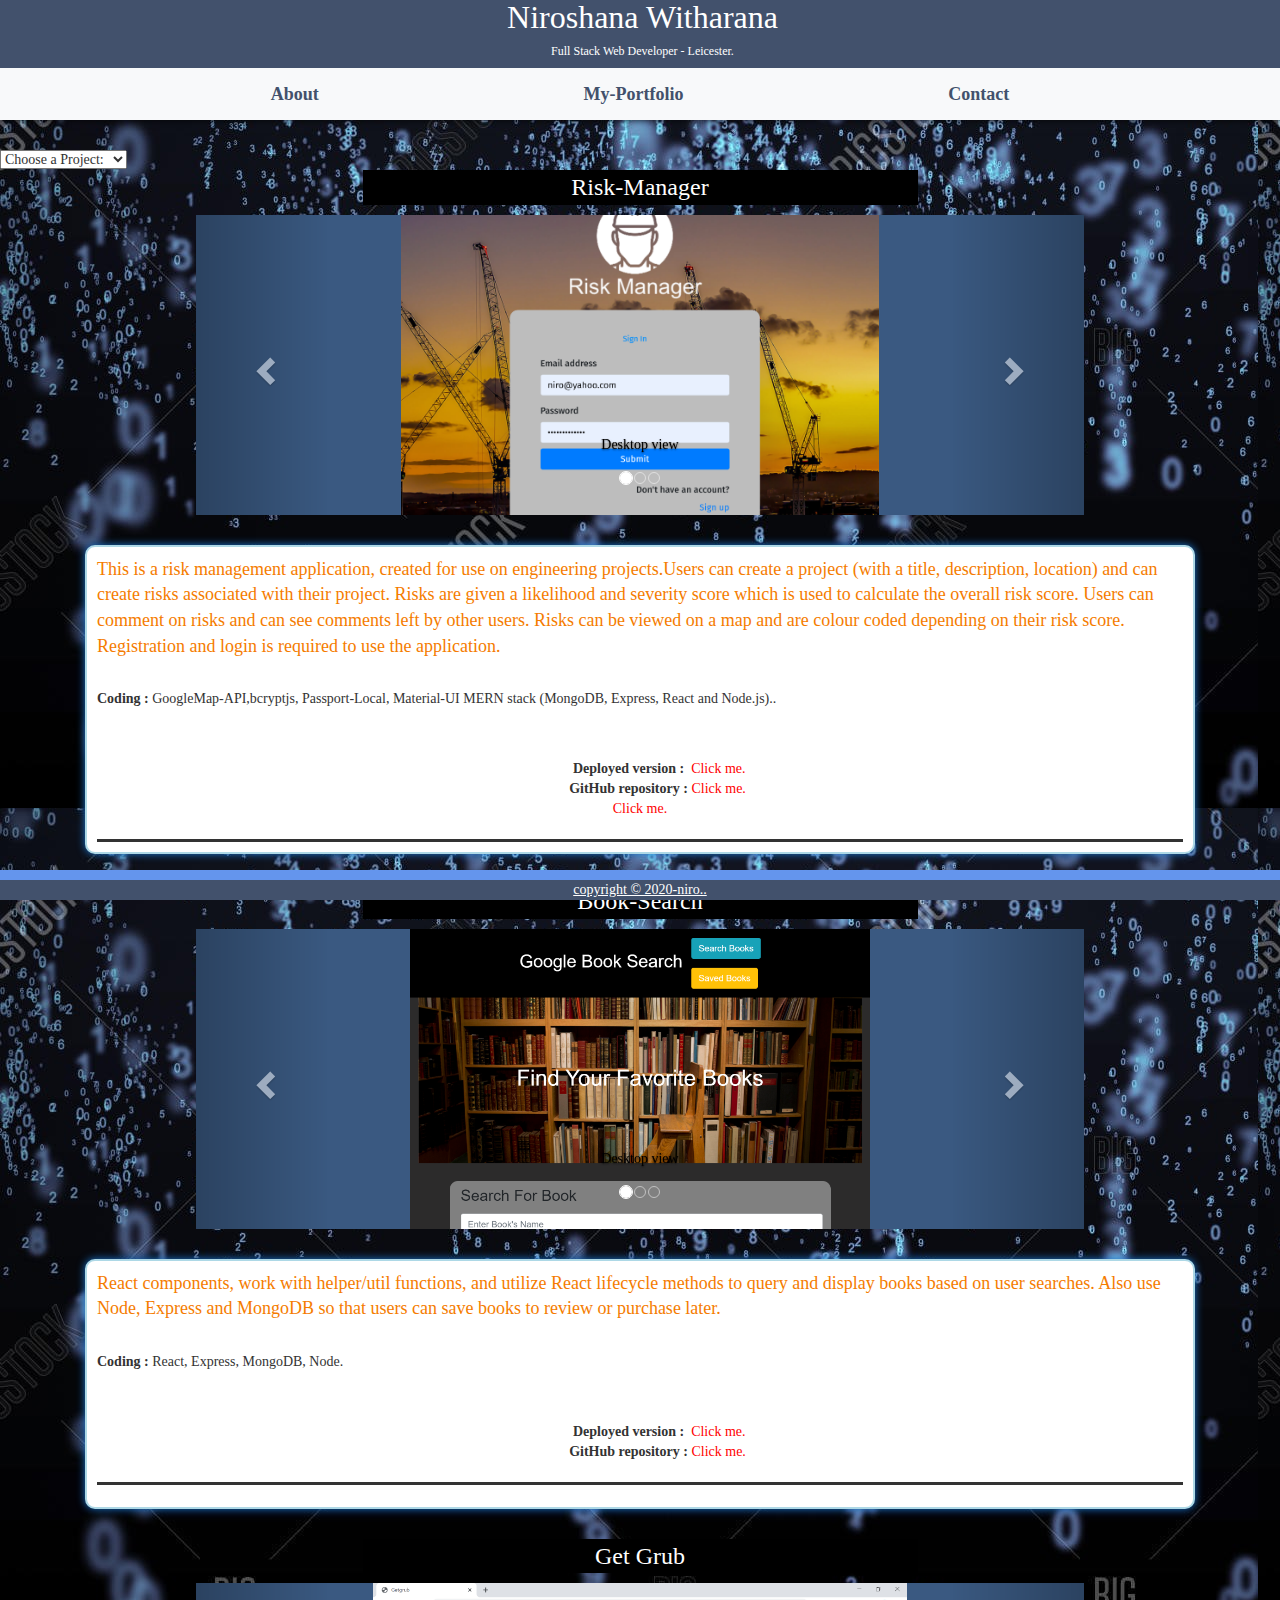
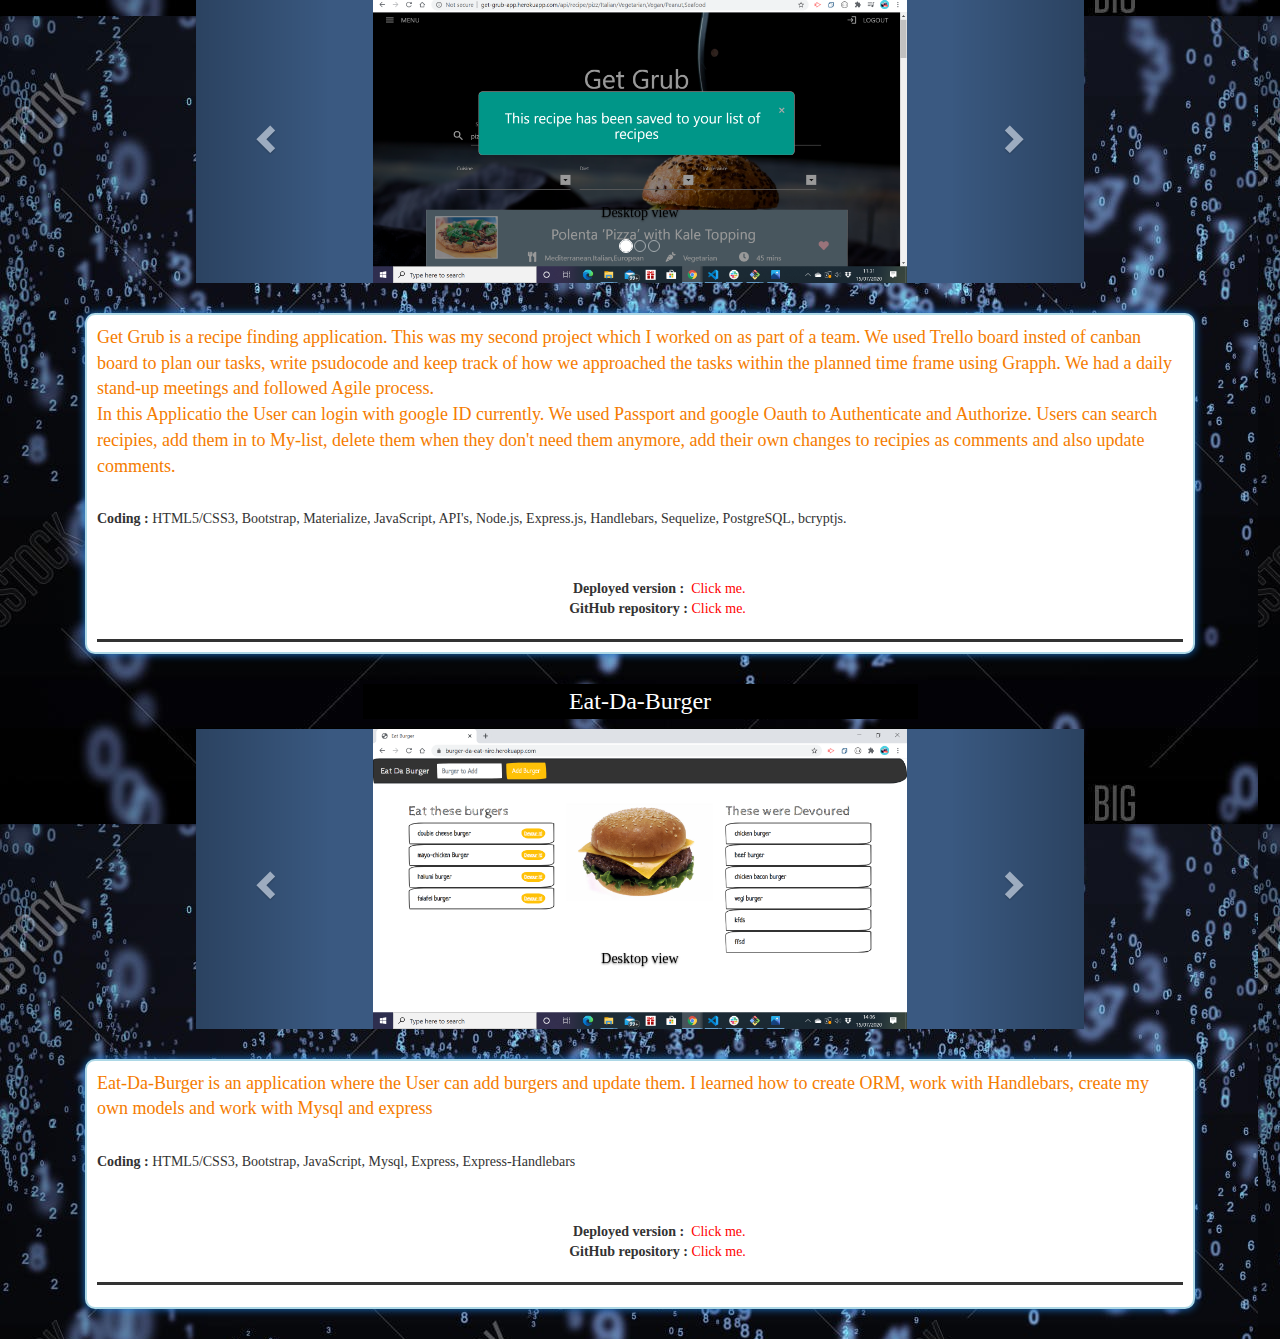
==== commit 2bd09b01: "updated" ====
--- a/portfolio.html
+++ b/portfolio.html
@@ -409,7 +409,7 @@
         </div>
       </div>
       <div class="mainDiv projectInfo">
-        <p class="proInfo">Get Grub is a recipe finding application. This was my second project whis is i worked as a team. we used Trello board insted of canban board to planned our tasks, write psudocode and keep tracking how we did approach the tasks with the planned time frame using Grapph. we had daily stand-up meeting and been following Agile process.,<br> In this Applicatio User can login with google ID for now. we used Passport and google Oauth to Authentication and Authorization. User can search recipies, add them in to My-list, delete them when user don't need them anymore, add your own changes to recipe as a comments and also update that comments.
+        <p class="proInfo">Get Grub is a recipe finding application. This was my second project which I worked on as part of a team. We used Trello board insted of canban board to plan our tasks, write psudocode and keep track of how we approached the tasks within the planned time frame using Grapph. We had a daily stand-up meetings and followed Agile process.<br> In this Applicatio the User can login with google ID currently. We used Passport and google Oauth to Authenticate and Authorize. Users can search recipies, add them in to My-list, delete them when they don't need them anymore, add their own changes to recipies as comments and also update comments.
             </p>
         <br>
         <strong>Coding : </strong>HTML5/CSS3, Bootstrap, Materialize, JavaScript, API's, Node.js, Express.js, Handlebars, Sequelize, PostgreSQL, bcryptjs.  
@@ -472,7 +472,7 @@
         </div>
       </div>
       <div class="mainDiv projectInfo">
-        <p class="proInfo">Eat-Da-Burger is an application, user can add burgers and update them. learned how to create ORM, work with Handlebars, create our own models work with Mysql and express</p>
+        <p class="proInfo">Eat-Da-Burger is an application where the User can add burgers and update them. I learned how to create ORM, work with Handlebars, create my own models and work with Mysql and express</p>
         <br>
         <strong>Coding : </strong>HTML5/CSS3, Bootstrap, JavaScript, Mysql, Express, Express-Handlebars
         <div class="proLink">
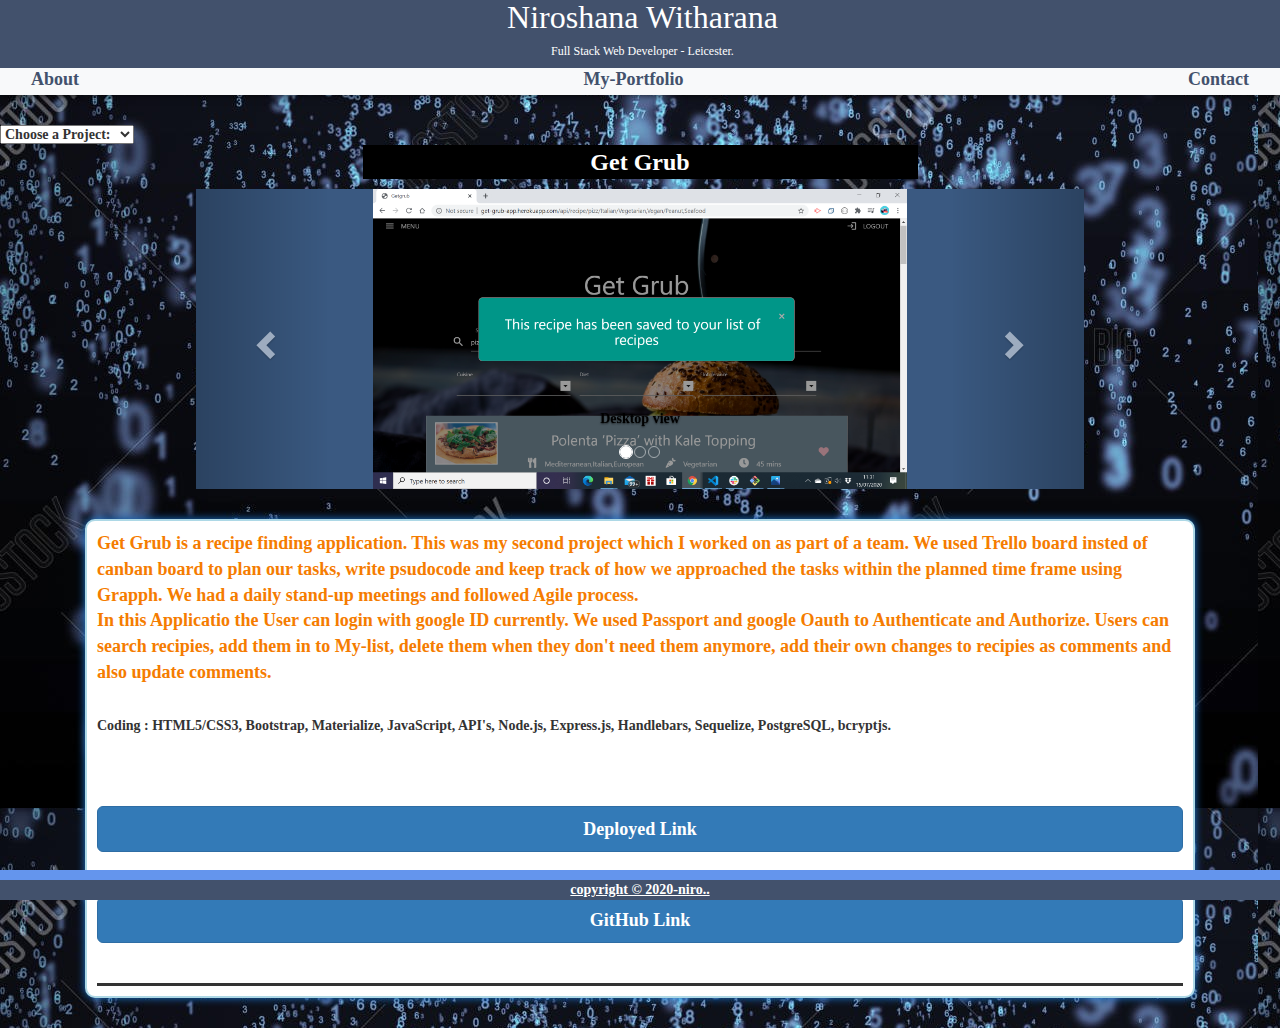
==== commit 2fc01f3e: "updated" ====
--- a/portfolio.html
+++ b/portfolio.html
@@ -23,7 +23,7 @@
       <h6 class="subHeader">Full Stack Web Developer - Leicester.</h6>
     </span>
 
-    <nav class="navbar navbar-light navLink navFix">
+    <nav class="navbar navbar-light navLink navFix" id="navId">
       <a class="navbar-brand navAbout navPort1" href="index.html">About</a>
 
       <a class="navbar-brand navPortfolio navPort2" href="portfolio.html">My-Portfolio</a>
@@ -35,7 +35,7 @@
   <main class="portfolio">
     <select name="projectname" id="projectname" onchange="myProject()">
       <option value="" disabled selected>Choose a Project:</option>
-      <option value="getgrab">Get Grab</option>
+      <option value="getgrab">Get Grub</option>
       <option value="bookworm">BookWorm</option>
       <option value="burger">Eat-Da-Burger</option>
       <option value="riskmanager">Risk-Manager</option>
@@ -119,10 +119,11 @@
         <p class="proInfo">This is a risk management application, created for use on engineering projects.Users can create a project (with a title, description, location) and can create risks associated with their project. Risks are given a likelihood and severity score which is used to calculate the overall risk score. Users can comment on risks and can see comments left by other users. Risks can be viewed on a map and are colour coded depending on their risk score. Registration and login is required to use the application.
             </p>
         <br>
-        <strong>Coding : </strong>GoogleMap-API,bcryptjs, Passport-Local, Material-UI MERN stack (MongoDB, Express, React and Node.js)..  
-        <div class="proLink">
-          <strong> Deployed version : </strong> <a href="https://risk-manager-jmni-d4284.web.app/login">Click me.</a>
-          <strong>GitHub repository : </strong><a href="https://github.com/meeday/Risk-Manager-Frontend">Click me.</a><br><a href="https://github.com/JoeDodgson/Risk-Manager-Backend">Click me.</a>
+        <strong>Coding : </strong>GoogleMap-API,Bcrypt, Passport-Local, Material-UI, MERN Stack (MongoDB, Express, React and Node.js)..  
+        <div class="proLink">
+          <button type="button" class="btn btn-primary btn-lg btn-block" ><a href="https://risk-manager-jmni-d4284.web.app/login">Deployed Link</a></button>
+          <button type="button" class="btn btn-primary btn-lg btn-block" ><a href="https://github.com/meeday/Risk-Manager-Frontend">GitHub Front-end</a></button>
+          <button type="button" class="btn btn-primary btn-lg btn-block" ><a href="https://github.com/JoeDodgson/Risk-Manager-Backend">GitHub Back-end</a></button>
         </div>
       </div>     
     </div>
@@ -198,8 +199,8 @@
         <br>
         <strong>Coding : </strong>React, Express, MongoDB, Node.
         <div class="proLink">
-          <strong> Deployed version : </strong> <a href="https://booksapp7517.web.app/">Click me.</a>
-          <strong>GitHub repository : </strong><a href="https://github.com/niroshanwitharana/GoogleBook_Search">Click me.</a>
+          <button type="button" class="btn btn-primary btn-lg btn-block" ><a href="https://booksapp7517.web.app/">Deployed Link</a></button>
+          <button type="button" class="btn btn-primary btn-lg btn-block" ><a href="https://github.com/niroshanwitharana/GoogleBook_Search">GitHub Link</a></button>
         </div>
       </div>     
     </div>    
@@ -262,12 +263,12 @@
         </div>
       </div>
       <div class="mainDiv projectInfo">
-        <p class="proInfo">This is a command line application allows users to, Add departments, roles, employees, View departments, roles, employees, Update employee roles View employees by manager Delete departments, roles, employees.
+        <p class="proInfo">This is a command line application that allows users to add departments, roles, employees, view departments, roles and employees. Users can also update employee roles, view employees by manager, delete departments, roles and employees.
             </p>
         <br>
         <strong>Coding : </strong>node, inquirer, and MySQL.
         <div class="proLink">
-          <strong>GitHub repository : </strong><a href="https://github.com/niroshanwitharana/Employee-Tracker">Click me.</a>
+          <button type="button" class="btn btn-primary btn-lg btn-block" ><a href="https://github.com/niroshanwitharana/Employee-Tracker">GitHub Link</a></button>
         </div>
       </div>     
     </div>      
@@ -325,13 +326,13 @@
 
       </div>
       <div class="mainDiv projectInfo">
-        <p class="proInfo">BookWorm is a web site user can search book by title, author or gener, and also user can
-          add books in to a list including a target read date.</p>
+        <p class="proInfo">BookWorm is a web site where Users can search book by title, author or genre. Users can
+          add books in to a list and delete from the list. Full descriptions of the book can be viewed, a target read date can be added.</p>
         <br>
         <strong>Coding : </strong>HTML5/CSS3, Bootstrap, Font Awsome, JavaScript, API's,
         <div class="proLink">
-          <strong> Deployed version : </strong> <a href="https://joedodgson.github.io/Bookworm/home.html">Click me.</a>
-          <strong>GitHub repository : </strong><a href="https://github.com/niroshanwitharana/Bookworm">Click me.</a>
+          <button type="button" class="btn btn-primary btn-lg btn-block" ><a href="https://joedodgson.github.io/Bookworm/home.html">Deployed Link</a></button>
+          <button type="button" class="btn btn-primary btn-lg btn-block" ><a href="https://github.com/niroshanwitharana/Bookworm">GitHub Link</a></button>
         </div>
       </div>
     </div>
@@ -414,8 +415,8 @@
         <br>
         <strong>Coding : </strong>HTML5/CSS3, Bootstrap, Materialize, JavaScript, API's, Node.js, Express.js, Handlebars, Sequelize, PostgreSQL, bcryptjs.  
         <div class="proLink">
-          <strong> Deployed version : </strong> <a href="http://get-grub-app.herokuapp.com/guest">Click me.</a>
-          <strong>GitHub repository : </strong><a href="https://github.com/meeday/git_grub">Click me.</a>
+          <button type="button" class="btn btn-primary btn-lg btn-block" ><a href="http://get-grub-app.herokuapp.com/guest">Deployed Link</a></button>
+          <button type="button" class="btn btn-primary btn-lg btn-block" ><a href="https://github.com/meeday/git_grub">GitHub Link</a></button>
         </div>
       </div>     
     </div>
@@ -476,8 +477,8 @@
         <br>
         <strong>Coding : </strong>HTML5/CSS3, Bootstrap, JavaScript, Mysql, Express, Express-Handlebars
         <div class="proLink">
-          <strong> Deployed version : </strong> <a href="https://burger-da-eat-niro.herokuapp.com/">Click me.</a>
-          <strong>GitHub repository : </strong><a href="https://github.com/niroshanwitharana/Burger">Click me.</a>
+          <button type="button" class="btn btn-primary btn-lg btn-block" ><a href="https://burger-da-eat-niro.herokuapp.com/">Deployed Link</a></button>
+          <button type="button" class="btn btn-primary btn-lg btn-block" ><a href="https://github.com/niroshanwitharana/Burger">GitHub Link</a></button>
         </div>
       </div> 
       
--- a/style.css
+++ b/style.css
@@ -2,6 +2,7 @@
     margin: 0px;
     padding: 0px;
     font-family: serif;
+    font-weight: 600;
 }
 /* nav bar styling */
 .navDiv{
@@ -33,10 +34,20 @@
 .navbar{
     padding: 0px !important;
     background-image: url(./images/1_80Ofj1rQvBRC9rB7pu_BWw.jpeg) !important;
-}
-
+    font-family: serif !important;
+    font-size: medium !important;
+    font-weight: 600 !important;
+}
 .navbar-light .navbar-brand {
    color: #42516c !important;
+}
+.navbar-brand {
+    display: inline-block;
+    padding: 0px !important;
+    margin-right: 1rem;
+    font-size: 1.25rem;
+    line-height: inherit;
+    white-space: nowrap;
 }
 .navFix{
     margin-bottom: 0px !important;
@@ -45,6 +56,12 @@
     flex-wrap: wrap;
     justify-content: space-between;
 }
+.navFix:after {
+    display: none !important;
+}
+.navFix:before {
+    display: none !important;
+}
 .navPort1{
     float: left;
 }
@@ -63,6 +80,7 @@
     margin-left: auto;
     margin-right: auto;
     margin-bottom: 10px;
+    padding-bottom: 30px;
     
 }
 .about{
@@ -74,10 +92,13 @@
     margin-left: auto;
     margin-right: auto;
     background-image: url(./images/abstract-web-developer-background-blue.jpg);
+    margin-bottom: 30px;
 }
 .aboutMeH4{
-    color: white;  
-    padding-bottom: 20px;    
+    color: black;    
+    font-size: xx-large;
+    text-align: center;
+    background-color: #759be9; 
 }
 .aboutDiv{
     float: left;
@@ -183,7 +204,8 @@
     text-align: center;
 }
 .proLink a{
-    color: red;
+    color: white;
+    text-decoration: none;
 }
 /* contact */
 .contactInfo{
@@ -252,7 +274,7 @@
         clear: both;
     }
     .navLink{        
-        font-weight: 600;
+        font-weight: 600 !important;
         margin-left: 30px;
         margin-right: 20px;
     }
@@ -260,6 +282,7 @@
        background-color: #f8f9fa;
        line-height: normal;
        box-shadow: 0px -1px 8px black;
+       max-height: 95px;
         
     }
     .navHeader{
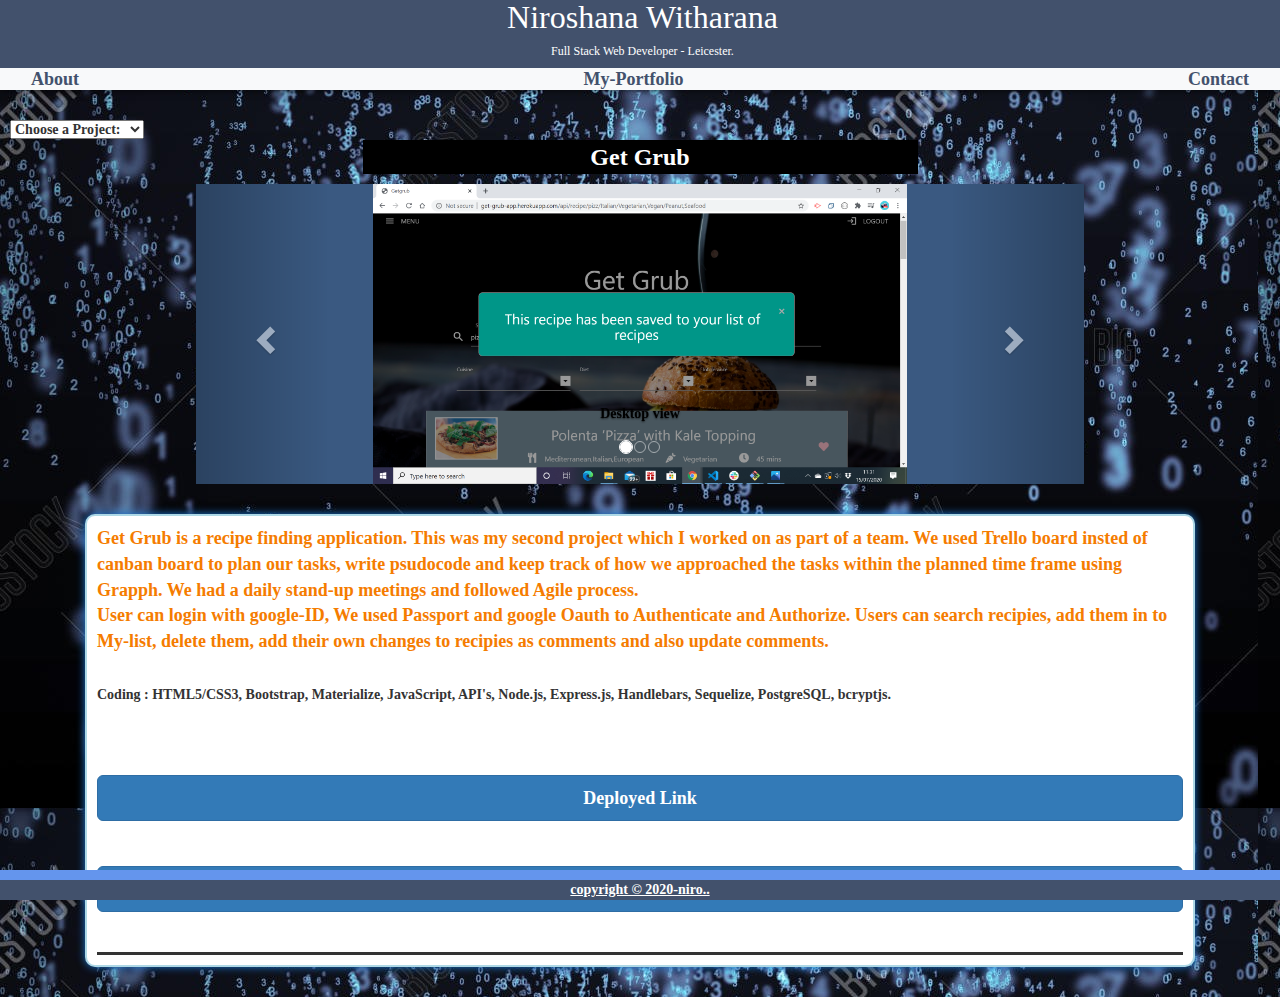
==== commit e1ccc23f: "updated info" ====
--- a/portfolio.html
+++ b/portfolio.html
@@ -410,7 +410,7 @@
         </div>
       </div>
       <div class="mainDiv projectInfo">
-        <p class="proInfo">Get Grub is a recipe finding application. This was my second project which I worked on as part of a team. We used Trello board insted of canban board to plan our tasks, write psudocode and keep track of how we approached the tasks within the planned time frame using Grapph. We had a daily stand-up meetings and followed Agile process.<br> In this Applicatio the User can login with google ID currently. We used Passport and google Oauth to Authenticate and Authorize. Users can search recipies, add them in to My-list, delete them when they don't need them anymore, add their own changes to recipies as comments and also update comments.
+        <p class="proInfo">Get Grub is a recipe finding application. This was my second project which I worked on as part of a team. We used Trello board insted of canban board to plan our tasks, write psudocode and keep track of how we approached the tasks within the planned time frame using Grapph. We had a daily stand-up meetings and followed Agile process.<br> User can login with google-ID, We used Passport and google Oauth to Authenticate and Authorize. Users can search recipies, add them in to My-list, delete them, add their own changes to recipies as comments and also update comments.
             </p>
         <br>
         <strong>Coding : </strong>HTML5/CSS3, Bootstrap, Materialize, JavaScript, API's, Node.js, Express.js, Handlebars, Sequelize, PostgreSQL, bcryptjs.  
--- a/style.css
+++ b/style.css
@@ -8,6 +8,7 @@
 .navDiv{
     display: grid;
     background: white;
+    height: 90px;
 }
 .navHeader{
     background-color: #42516c;
@@ -119,6 +120,9 @@
     box-shadow: 0 0 8px #1976D2;
     background-color: white;
 }
+#projectname{
+    margin-left: 10px;
+}
 .projectInfo{
     margin-top: 30px;
     margin-bottom: 30px;
@@ -282,7 +286,7 @@
        background-color: #f8f9fa;
        line-height: normal;
        box-shadow: 0px -1px 8px black;
-       max-height: 95px;
+       height: 90px;;
         
     }
     .navHeader{
